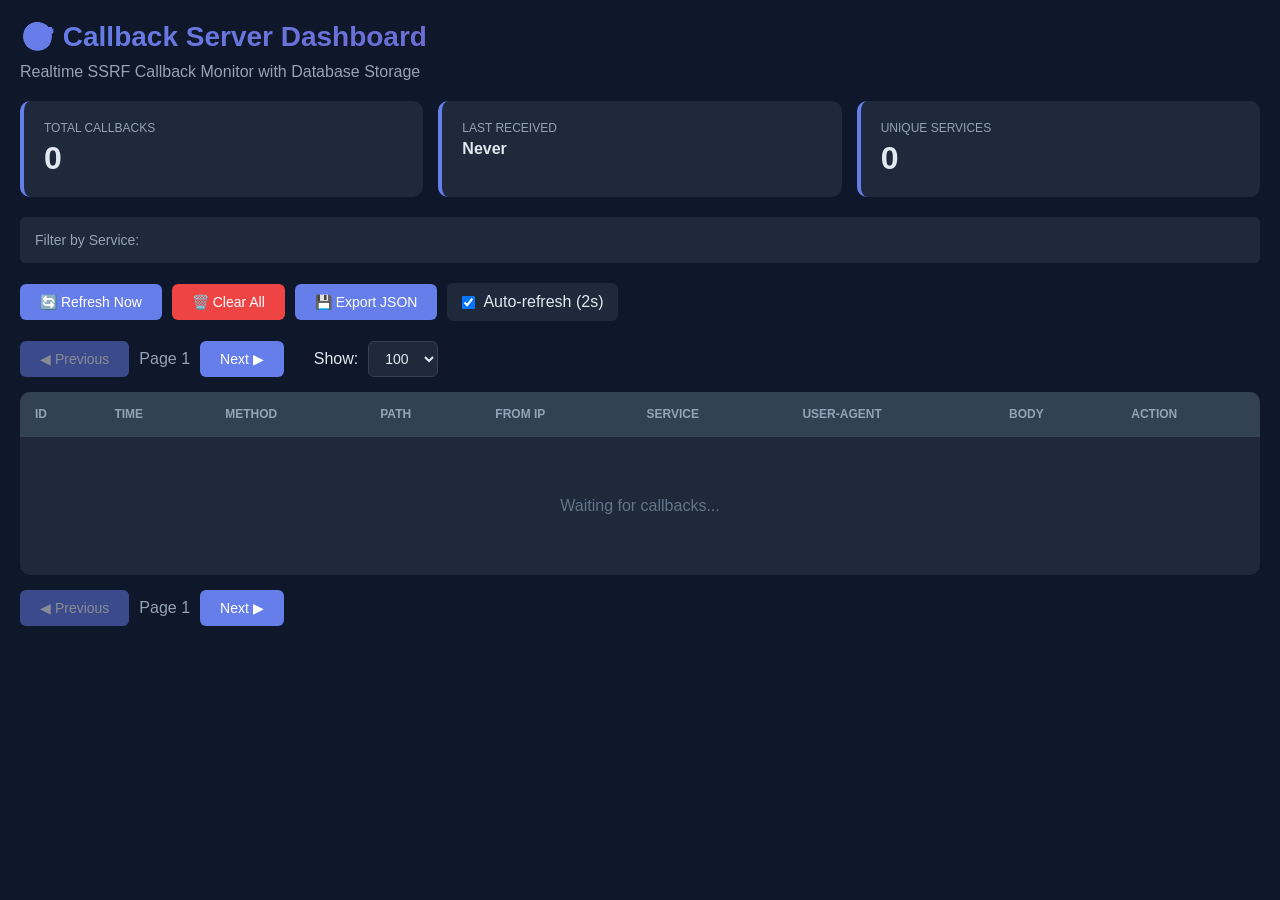
==== tools/templates/dashboard.html @ 47795700 "new aupdate ui app, callback server" ====
<!DOCTYPE html>
<html>
<head>
    <title>Callback Server Dashboard</title>
    <meta charset="UTF-8">
    <meta name="viewport" content="width=device-width, initial-scale=1.0">
    <style>
        * { margin: 0; padding: 0; box-sizing: border-box; }
        body { 
            font-family: -apple-system, BlinkMacSystemFont, 'Segoe UI', sans-serif;
            background: #0f172a;
            color: #e2e8f0;
            padding: 20px;
        }
        .container { max-width: 1600px; margin: 0 auto; }
        h1 { 
            font-size: 28px; 
            margin-bottom: 10px;
            background: linear-gradient(135deg, #667eea 0%, #764ba2 100%);
            -webkit-background-clip: text;
            -webkit-text-fill-color: transparent;
        }
        .stats {
            display: grid;
            grid-template-columns: repeat(auto-fit, minmax(200px, 1fr));
            gap: 15px;
            margin: 20px 0;
        }
        .stat-card {
            background: #1e293b;
            padding: 20px;
            border-radius: 10px;
            border-left: 4px solid #667eea;
        }
        .stat-label { font-size: 12px; color: #94a3b8; text-transform: uppercase; }
        .stat-value { font-size: 32px; font-weight: bold; margin-top: 5px; }
        .controls {
            margin: 20px 0;
            display: flex;
            gap: 10px;
            flex-wrap: wrap;
            align-items: center;
        }
        button {
            background: #667eea;
            color: white;
            border: none;
            padding: 10px 20px;
            border-radius: 6px;
            cursor: pointer;
            font-size: 14px;
            transition: all 0.2s;
        }
        button:hover { background: #5568d3; transform: translateY(-1px); }
        button.danger { background: #ef4444; }
        button.danger:hover { background: #dc2626; }
        button:disabled { opacity: 0.5; cursor: not-allowed; }
        .auto-refresh {
            display: flex;
            align-items: center;
            gap: 8px;
            background: #1e293b;
            padding: 10px 15px;
            border-radius: 6px;
        }
        .auto-refresh input { margin: 0; }
        .filter-section {
            background: #1e293b;
            padding: 15px;
            border-radius: 6px;
            display: flex;
            gap: 10px;
            align-items: center;
            flex-wrap: wrap;
            margin-bottom: 20px;
        }
        .filter-section label { color: #94a3b8; font-size: 14px; }
        .service-list {
            display: flex;
            gap: 8px;
            flex-wrap: wrap;
            margin-top: 10px;
        }
        .service-chip {
            background: #334155;
            padding: 6px 12px;
            border-radius: 20px;
            font-size: 12px;
            cursor: pointer;
            transition: all 0.2s;
        }
        .service-chip:hover { background: #667eea; }
        .service-chip.active { background: #667eea; }
        .pagination {
            display: flex;
            gap: 10px;
            align-items: center;
            margin: 15px 0;
        }
        .pagination span { color: #94a3b8; }
        .pagination select {
            background: #1e293b;
            color: #e2e8f0;
            border: 1px solid #334155;
            padding: 8px 12px;
            border-radius: 6px;
            font-size: 14px;
        }
        table {
            width: 100%;
            background: #1e293b;
            border-radius: 10px;
            overflow: hidden;
            border-collapse: collapse;
        }
        thead { background: #334155; }
        th {
            padding: 15px;
            text-align: left;
            font-weight: 600;
            font-size: 12px;
            text-transform: uppercase;
            color: #94a3b8;
        }
        td {
            padding: 15px;
            border-top: 1px solid #334155;
        }
        tr:hover { background: #2d3748; }
        .badge {
            display: inline-block;
            padding: 4px 10px;
            border-radius: 4px;
            font-size: 11px;
            font-weight: 600;
        }
        .badge.GET { background: #10b981; color: white; }
        .badge.POST { background: #3b82f6; color: white; }
        .badge.PUT { background: #f59e0b; color: white; }
        .badge.DELETE { background: #ef4444; color: white; }
        .service-badge { background: #667eea; color: white; }
        .code {
            font-family: 'Courier New', monospace;
            background: #0f172a;
            padding: 2px 6px;
            border-radius: 3px;
            font-size: 12px;
        }
        .no-data {
            text-align: center;
            padding: 60px;
            color: #64748b;
            font-size: 16px;
        }
        .modal {
            display: none;
            position: fixed;
            top: 0; left: 0;
            width: 100%; height: 100%;
            background: rgba(0,0,0,0.8);
            z-index: 1000;
            overflow-y: auto;
        }
        .modal-content {
            background: #1e293b;
            margin: 40px auto;
            padding: 30px;
            border-radius: 10px;
            max-width: 900px;
            position: relative;
        }
        .modal-close {
            position: absolute;
            top: 15px;
            right: 15px;
            font-size: 28px;
            cursor: pointer;
            color: #94a3b8;
        }
        .modal-close:hover { color: #e2e8f0; }
        .detail-section { margin: 20px 0; }
        .detail-section h3 {
            color: #667eea;
            margin-bottom: 10px;
            font-size: 16px;
        }
        .detail-grid { display: grid; gap: 10px; }
        .detail-item {
            background: #0f172a;
            padding: 10px;
            border-radius: 6px;
            border-left: 3px solid #667eea;
        }
        .detail-label {
            font-size: 11px;
            color: #94a3b8;
            text-transform: uppercase;
            margin-bottom: 5px;
        }
        .detail-value {
            font-family: 'Courier New', monospace;
            font-size: 13px;
            word-break: break-all;
        }
        pre {
            background: #0f172a;
            padding: 15px;
            border-radius: 6px;
            overflow-x: auto;
            font-size: 12px;
            line-height: 1.5;
        }
        .pulse { animation: pulse 2s infinite; }
        @keyframes pulse {
            0%, 100% { opacity: 1; }
            50% { opacity: 0.5; }
        }
    </style>
</head>
<body>
    <div class="container">
        <h1>🎯 Callback Server Dashboard</h1>
        <p style="color: #94a3b8; margin-bottom: 20px;">Realtime SSRF Callback Monitor with Database Storage</p>
        
        <div class="stats">
            <div class="stat-card">
                <div class="stat-label">Total Callbacks</div>
                <div class="stat-value" id="totalCount">0</div>
            </div>
            <div class="stat-card">
                <div class="stat-label">Last Received</div>
                <div class="stat-value" id="lastReceived" style="font-size: 16px;">Never</div>
            </div>
            <div class="stat-card">
                <div class="stat-label">Unique Services</div>
                <div class="stat-value" id="uniqueServices">0</div>
            </div>
        </div>
        
        <div class="filter-section">
            <label>Filter by Service:</label>
            <div id="serviceFilters" class="service-list"></div>
        </div>
        
        <div class="controls">
            <button onclick="refreshData()">🔄 Refresh Now</button>
            <button onclick="clearCallbacks()" class="danger">🗑️ Clear All</button>
            <button onclick="exportData()">💾 Export JSON</button>
            <div class="auto-refresh">
                <input type="checkbox" id="autoRefresh" checked>
                <label for="autoRefresh">Auto-refresh (2s)</label>
            </div>
        </div>
        
        <div class="pagination">
            <button id="prevBtn" onclick="prevPage()" disabled>◀ Previous</button>
            <span id="pageInfo">Page 1</span>
            <button id="nextBtn" onclick="nextPage()">Next ▶</button>
            <label style="margin-left: 20px;">Show:</label>
            <select id="limitSelect" onchange="changeLimit()">
                <option value="20">20</option>
                <option value="50">50</option>
                <option value="100" selected>100</option>
                <option value="200">200</option>
            </select>
        </div>
        
        <table>
            <thead>
                <tr>
                    <th>ID</th>
                    <th>Time</th>
                    <th>Method</th>
                    <th>Path</th>
                    <th>From IP</th>
                    <th>Service</th>
                    <th>User-Agent</th>
                    <th>Body</th>
                    <th>Action</th>
                </tr>
            </thead>
            <tbody id="callbackTable">
                <tr>
                    <td colspan="9" class="no-data">
                        <div class="pulse">Waiting for callbacks...</div>
                    </td>
                </tr>
            </tbody>
        </table>
        
        <div class="pagination" style="margin-top: 15px;">
            <button onclick="prevPage()" disabled id="prevBtn2">◀ Previous</button>
            <span id="pageInfo2">Page 1</span>
            <button onclick="nextPage()" id="nextBtn2">Next ▶</button>
        </div>
    </div>
    
    <div id="detailModal" class="modal">
        <div class="modal-content">
            <span class="modal-close" onclick="closeModal()">&times;</span>
            <div id="modalBody"></div>
        </div>
    </div>
    
    <script>
        let autoRefreshInterval = null;
        let currentPage = 1;
        let limit = 100;
        let totalCallbacks = 0;
        let currentService = null;
        
        function formatTime(isoString) {
            const date = new Date(isoString);
            return date.toLocaleTimeString() + '.' + date.getMilliseconds();
        }
        
        function truncate(str, len) {
            return str && str.length > len ? str.substring(0, len) + '...' : str;
        }
        
        async function refreshData() {
            try {
                const offset = (currentPage - 1) * limit;
                let url = '/api/callbacks?limit=' + limit + '&offset=' + offset;
                if (currentService) {
                    url += '&service=' + encodeURIComponent(currentService);
                }
                
                const response = await fetch(url);
                const data = await response.json();
                
                totalCallbacks = data.total;
                document.getElementById('totalCount').textContent = data.total;
                document.getElementById('uniqueServices').textContent = data.unique_services;
                
                if (data.callbacks.length > 0) {
                    const latest = data.callbacks[0];
                    document.getElementById('lastReceived').textContent = formatTime(latest.timestamp);
                }
                
                renderTable(data.callbacks);
                renderServiceFilters(data.services);
                updatePagination();
            } catch (error) {
                console.error('Refresh failed:', error);
            }
        }
        
        function renderServiceFilters(services) {
            const container = document.getElementById('serviceFilters');
            
            let html = '<div class="service-chip ' + (!currentService ? 'active' : '') + '" onclick="filterByService(null)">All</div>';
            
            services.forEach(s => {
                const active = currentService === s.service ? 'active' : '';
                html += `<div class="service-chip ${active}" onclick="filterByService('${s.service}')">${s.service} (${s.count})</div>`;
            });
            
            container.innerHTML = html;
        }
        
        function filterByService(service) {
            currentService = service;
            currentPage = 1;
            refreshData();
        }
        
        function renderTable(callbacks) {
            const tbody = document.getElementById('callbackTable');
            
            if (callbacks.length === 0) {
                tbody.innerHTML = '<tr><td colspan="9" class="no-data">No callbacks yet</td></tr>';
                return;
            }
            
            tbody.innerHTML = callbacks.map(cb => `
                <tr>
                    <td><span class="code">#${cb.id}</span></td>
                    <td>${formatTime(cb.timestamp)}</td>
                    <td><span class="badge ${cb.method}">${cb.method}</span></td>
                    <td><span class="code">${truncate(cb.path, 30)}</span></td>
                    <td>${cb.remote_addr}</td>
                    <td><span class="badge service-badge">${cb.service_detected}</span></td>
                    <td>${truncate(cb.user_agent, 40)}</td>
                    <td>${cb.body_length > 0 ? cb.body_length + ' bytes' : '-'}</td>
                    <td><button onclick="viewDetails(${cb.id})">👁️ View</button></td>
                </tr>
            `).join('');
        }
        
        function updatePagination() {
            const totalPages = Math.ceil(totalCallbacks / limit);
            const pageText = `Page ${currentPage} of ${totalPages} (${totalCallbacks} total)`;
            
            document.getElementById('pageInfo').textContent = pageText;
            document.getElementById('pageInfo2').textContent = pageText;
            
            const hasPrev = currentPage > 1;
            const hasNext = currentPage < totalPages;
            
            document.getElementById('prevBtn').disabled = !hasPrev;
            document.getElementById('prevBtn2').disabled = !hasPrev;
            document.getElementById('nextBtn').disabled = !hasNext;
            document.getElementById('nextBtn2').disabled = !hasNext;
        }
        
        function nextPage() {
            currentPage++;
            refreshData();
        }
        
        function prevPage() {
            if (currentPage > 1) {
                currentPage--;
                refreshData();
            }
        }
        
        function changeLimit() {
            limit = parseInt(document.getElementById('limitSelect').value);
            currentPage = 1;
            refreshData();
        }
        
        async function viewDetails(id) {
            try {
                const response = await fetch('/api/callbacks/' + id);
                const cb = await response.json();
                
                const headers = Object.entries(cb.headers)
                    .map(([k, v]) => `<div class="detail-item">
                        <div class="detail-label">${k}</div>
                        <div class="detail-value">${v}</div>
                    </div>`).join('');
                
                document.getElementById('modalBody').innerHTML = `
                    <h2>Callback Details #${cb.id}</h2>
                    
                    <div class="detail-section">
                        <h3>📋 Request Info</h3>
                        <div class="detail-grid">
                            <div class="detail-item">
                                <div class="detail-label">Timestamp</div>
                                <div class="detail-value">${cb.timestamp}</div>
                            </div>
                            <div class="detail-item">
                                <div class="detail-label">Method</div>
                                <div class="detail-value">${cb.method}</div>
                            </div>
                            <div class="detail-item">
                                <div class="detail-label">Path</div>
                                <div class="detail-value">${cb.path}</div>
                            </div>
                            <div class="detail-item">
                                <div class="detail-label">Remote Address</div>
                                <div class="detail-value">${cb.remote_addr}</div>
                            </div>
                            <div class="detail-item">
                                <div class="detail-label">Service Detected</div>
                                <div class="detail-value">${cb.service_detected}</div>
                            </div>
                        </div>
                    </div>
                    
                    <div class="detail-section">
                        <h3>📨 Headers</h3>
                        <div class="detail-grid">
                            ${headers}
                        </div>
                    </div>
                    
                    <div class="detail-section">
                        <h3>📄 Body (${cb.body_length} bytes)</h3>
                        <pre>${cb.body || '(empty)'}</pre>
                    </div>
                `;
                
                document.getElementById('detailModal').style.display = 'block';
            } catch (error) {
                alert('Failed to load details: ' + error);
            }
        }
        
        function closeModal() {
            document.getElementById('detailModal').style.display = 'none';
        }
        
        async function clearCallbacks() {
            if (!confirm('Clear all callbacks from database?')) return;
            
            try {
                await fetch('/api/callbacks', { method: 'DELETE' });
                currentPage = 1;
                refreshData();
            } catch (error) {
                alert('Failed to clear: ' + error);
            }
        }
        
        async function exportData() {
            try {
                const response = await fetch('/api/callbacks?limit=10000');
                const data = await response.json();
                
                const blob = new Blob([JSON.stringify(data.callbacks, null, 2)], {
                    type: 'application/json'
                });
                const url = URL.createObjectURL(blob);
                const a = document.createElement('a');
                a.href = url;
                a.download = 'callbacks_' + new Date().toISOString().slice(0,10) + '.json';
                a.click();
                URL.revokeObjectURL(url);
            } catch (error) {
                alert('Export failed: ' + error);
            }
        }
        
        // Auto-refresh control
        document.getElementById('autoRefresh').addEventListener('change', function() {
            if (this.checked) {
                autoRefreshInterval = setInterval(refreshData, 2000);
            } else {
                clearInterval(autoRefreshInterval);
            }
        });
        
        // Close modal on outside click
        window.onclick = function(event) {
            const modal = document.getElementById('detailModal');
            if (event.target == modal) {
                closeModal();
            }
        }
        
        // Initial load and start auto-refresh
        refreshData();
        autoRefreshInterval = setInterval(refreshData, 2000);
    </script>
</body>
</html>
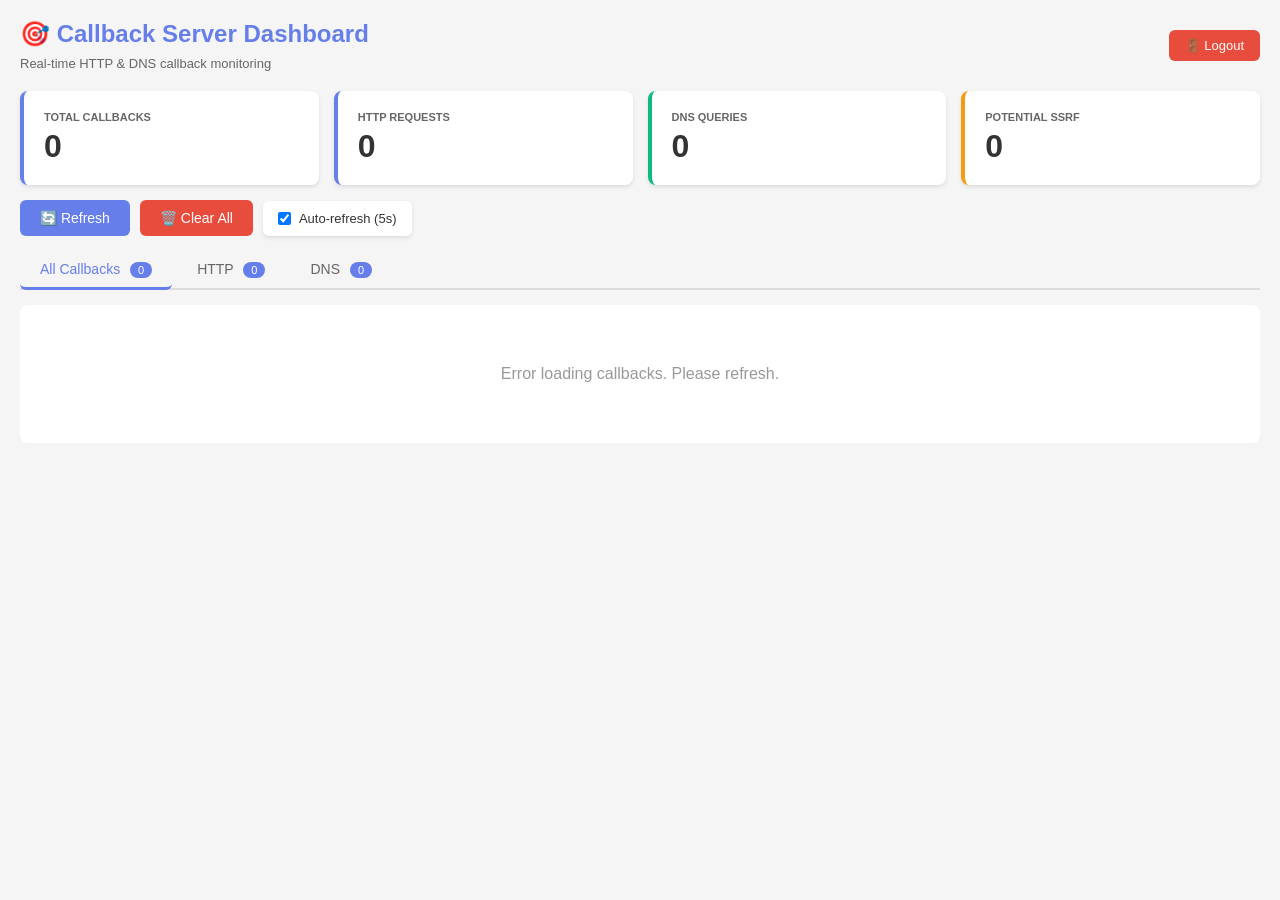
==== commit be162e2b: "Update UI design and improve SSRF detection features" ====
--- a/tools/templates/dashboard.html
+++ b/tools/templates/dashboard.html
@@ -1,44 +1,104 @@
 <!DOCTYPE html>
 <html>
 <head>
-    <title>Callback Server Dashboard</title>
+    <title>Callback Dashboard</title>
     <meta charset="UTF-8">
     <meta name="viewport" content="width=device-width, initial-scale=1.0">
     <style>
         * { margin: 0; padding: 0; box-sizing: border-box; }
         body { 
-            font-family: -apple-system, BlinkMacSystemFont, 'Segoe UI', sans-serif;
-            background: #0f172a;
-            color: #e2e8f0;
+            font-family: 'Segoe UI', Arial, sans-serif;
+            background: #f5f5f5;
+            color: #333;
             padding: 20px;
         }
-        .container { max-width: 1600px; margin: 0 auto; }
+        .container { max-width: 1400px; margin: 0 auto; }
+        .header {
+            display: flex;
+            justify-content: space-between;
+            align-items: center;
+            margin-bottom: 20px;
+        }
+        .header-left {
+            flex: 1;
+        }
         h1 { 
-            font-size: 28px; 
-            margin-bottom: 10px;
-            background: linear-gradient(135deg, #667eea 0%, #764ba2 100%);
-            -webkit-background-clip: text;
-            -webkit-text-fill-color: transparent;
-        }
+            font-size: 24px; 
+            margin-bottom: 8px;
+            color: #667eea;
+        }
+        .subtitle { color: #666; font-size: 13px; }
+        .logout-btn {
+            background: #e74c3c;
+            color: white;
+            padding: 8px 16px;
+            border-radius: 6px;
+            text-decoration: none;
+            font-size: 13px;
+            display: inline-block;
+        }
+        .logout-btn:hover {
+            background: #c0392b;
+        }
+        
+        /* Tabs */
+        .tabs {
+            display: flex;
+            gap: 5px;
+            margin: 15px 0;
+            border-bottom: 2px solid #ddd;
+        }
+        .tab {
+            background: transparent;
+            padding: 10px 20px;
+            border: none;
+            color: #666;
+            cursor: pointer;
+            font-size: 14px;
+            border-bottom: 3px solid transparent;
+            margin-bottom: -2px;
+        }
+        .tab:hover { color: #333; }
+        .tab.active {
+            color: #667eea;
+            border-bottom-color: #667eea;
+        }
+        .tab-badge {
+            background: #667eea;
+            color: #fff;
+            padding: 2px 8px;
+            border-radius: 10px;
+            font-size: 11px;
+            margin-left: 6px;
+        }
+        
+        .tab-content { display: none; }
+        .tab-content.active { display: block; }
+        
+        /* Stats */
         .stats {
             display: grid;
-            grid-template-columns: repeat(auto-fit, minmax(200px, 1fr));
+            grid-template-columns: repeat(4, 1fr);
             gap: 15px;
-            margin: 20px 0;
+            margin: 15px 0;
         }
         .stat-card {
-            background: #1e293b;
+            background: white;
             padding: 20px;
-            border-radius: 10px;
+            border-radius: 8px;
             border-left: 4px solid #667eea;
-        }
-        .stat-label { font-size: 12px; color: #94a3b8; text-transform: uppercase; }
-        .stat-value { font-size: 32px; font-weight: bold; margin-top: 5px; }
+            box-shadow: 0 2px 4px rgba(0,0,0,0.1);
+        }
+        .stat-card.dns { border-left-color: #10b981; }
+        .stat-card.ssrf { border-left-color: #f39c12; }
+        .stat-label { font-size: 11px; color: #666; text-transform: uppercase; font-weight: 600; }
+        .stat-value { font-size: 32px; font-weight: bold; margin-top: 5px; color: #333; }
+        
+        /* Controls */
         .controls {
-            margin: 20px 0;
+            margin: 15px 0;
             display: flex;
             gap: 10px;
-            flex-wrap: wrap;
             align-items: center;
         }
         button {
@@ -49,493 +109,387 @@
             border-radius: 6px;
             cursor: pointer;
             font-size: 14px;
-            transition: all 0.2s;
-        }
-        button:hover { background: #5568d3; transform: translateY(-1px); }
-        button.danger { background: #ef4444; }
-        button.danger:hover { background: #dc2626; }
-        button:disabled { opacity: 0.5; cursor: not-allowed; }
+        }
+        button:hover { background: #5568d3; }
+        button.danger { background: #e74c3c; }
+        button.danger:hover { background: #c0392b; }
+        
         .auto-refresh {
             display: flex;
             align-items: center;
             gap: 8px;
-            background: #1e293b;
+            background: white;
             padding: 10px 15px;
             border-radius: 6px;
-        }
-        .auto-refresh input { margin: 0; }
-        .filter-section {
-            background: #1e293b;
-            padding: 15px;
-            border-radius: 6px;
-            display: flex;
+            box-shadow: 0 2px 4px rgba(0,0,0,0.1);
+            font-size: 13px;
+        }
+        
+        /* Callbacks */
+        .callbacks-grid {
+            display: grid;
+            gap: 15px;
+            margin-top: 15px;
+        }
+        .callback-item {
+            background: white;
+            padding: 20px;
+            border-radius: 8px;
+            border-left: 4px solid #667eea;
+            box-shadow: 0 2px 4px rgba(0,0,0,0.1);
+        }
+        .callback-item:hover {
+            box-shadow: 0 4px 8px rgba(0,0,0,0.15);
+        }
+        .callback-item.dns { border-left-color: #10b981; }
+        .callback-item.ssrf { 
+            border-left-color: #f39c12;
+            background: #fffbf0;
+        }
+        
+        .callback-header {
+            display: flex;
+            justify-content: space-between;
+            align-items: center;
+            margin-bottom: 15px;
+        }
+        .callback-title {
+            display: flex;
+            align-items: center;
             gap: 10px;
-            align-items: center;
-            flex-wrap: wrap;
-            margin-bottom: 20px;
-        }
-        .filter-section label { color: #94a3b8; font-size: 14px; }
-        .service-list {
-            display: flex;
-            gap: 8px;
-            flex-wrap: wrap;
-            margin-top: 10px;
-        }
-        .service-chip {
-            background: #334155;
-            padding: 6px 12px;
-            border-radius: 20px;
+        }
+        .callback-type {
+            padding: 4px 10px;
+            border-radius: 4px;
+            font-size: 10px;
+            font-weight: 700;
+            text-transform: uppercase;
+        }
+        .type-http { background: #667eea; color: white; }
+        .type-dns { background: #10b981; color: white; }
+        .method-badge {
+            padding: 4px 10px;
+            border-radius: 4px;
             font-size: 12px;
-            cursor: pointer;
-            transition: all 0.2s;
-        }
-        .service-chip:hover { background: #667eea; }
-        .service-chip.active { background: #667eea; }
-        .pagination {
-            display: flex;
-            gap: 10px;
-            align-items: center;
-            margin: 15px 0;
-        }
-        .pagination span { color: #94a3b8; }
-        .pagination select {
-            background: #1e293b;
-            color: #e2e8f0;
-            border: 1px solid #334155;
-            padding: 8px 12px;
-            border-radius: 6px;
-            font-size: 14px;
-        }
-        table {
-            width: 100%;
-            background: #1e293b;
-            border-radius: 10px;
-            overflow: hidden;
-            border-collapse: collapse;
-        }
-        thead { background: #334155; }
-        th {
-            padding: 15px;
-            text-align: left;
             font-weight: 600;
-            font-size: 12px;
-            text-transform: uppercase;
-            color: #94a3b8;
-        }
-        td {
-            padding: 15px;
-            border-top: 1px solid #334155;
-        }
-        tr:hover { background: #2d3748; }
-        .badge {
-            display: inline-block;
+        }
+        .method-GET { background: #27ae60; color: white; }
+        .method-POST { background: #3498db; color: white; }
+        .method-PUT { background: #f39c12; color: white; }
+        .method-DELETE { background: #e74c3c; color: white; }
+        
+        .ssrf-badge {
+            background: #f39c12;
+            color: white;
             padding: 4px 10px;
             border-radius: 4px;
             font-size: 11px;
+            font-weight: 700;
+        }
+        
+        .callback-time {
+            color: #999;
+            font-size: 13px;
+        }
+        
+        .callback-details {
+            display: grid;
+            gap: 10px;
+        }
+        .detail-row {
+            display: flex;
+            gap: 10px;
+            font-size: 13px;
+        }
+        .detail-label {
+            color: #666;
+            min-width: 100px;
             font-weight: 600;
         }
-        .badge.GET { background: #10b981; color: white; }
-        .badge.POST { background: #3b82f6; color: white; }
-        .badge.PUT { background: #f59e0b; color: white; }
-        .badge.DELETE { background: #ef4444; color: white; }
-        .service-badge { background: #667eea; color: white; }
-        .code {
+        .detail-value {
+            color: #333;
             font-family: 'Courier New', monospace;
-            background: #0f172a;
+            word-break: break-all;
+            flex: 1;
+        }
+        .detail-value code {
+            background: #f5f5f5;
             padding: 2px 6px;
             border-radius: 3px;
-            font-size: 12px;
-        }
+            color: #3498db;
+        }
+        
         .no-data {
             text-align: center;
-            padding: 60px;
-            color: #64748b;
+            padding: 60px 20px;
+            color: #999;
             font-size: 16px;
-        }
-        .modal {
-            display: none;
-            position: fixed;
-            top: 0; left: 0;
-            width: 100%; height: 100%;
-            background: rgba(0,0,0,0.8);
-            z-index: 1000;
-            overflow-y: auto;
-        }
-        .modal-content {
-            background: #1e293b;
-            margin: 40px auto;
-            padding: 30px;
-            border-radius: 10px;
-            max-width: 900px;
-            position: relative;
-        }
-        .modal-close {
-            position: absolute;
-            top: 15px;
-            right: 15px;
-            font-size: 28px;
-            cursor: pointer;
-            color: #94a3b8;
-        }
-        .modal-close:hover { color: #e2e8f0; }
-        .detail-section { margin: 20px 0; }
-        .detail-section h3 {
-            color: #667eea;
+            background: white;
+            border-radius: 8px;
+        }
+        
+        .info-box {
+            background: white;
+            padding: 15px;
+            border-radius: 8px;
+            margin: 20px 0;
+            border-left: 4px solid #3498db;
+            box-shadow: 0 2px 4px rgba(0,0,0,0.1);
+        }
+        .info-box h3 {
+            color: #3498db;
+            font-size: 14px;
             margin-bottom: 10px;
-            font-size: 16px;
-        }
-        .detail-grid { display: grid; gap: 10px; }
-        .detail-item {
-            background: #0f172a;
-            padding: 10px;
-            border-radius: 6px;
-            border-left: 3px solid #667eea;
-        }
-        .detail-label {
-            font-size: 11px;
-            color: #94a3b8;
-            text-transform: uppercase;
-            margin-bottom: 5px;
-        }
-        .detail-value {
-            font-family: 'Courier New', monospace;
+        }
+        .info-box code {
+            background: #f5f5f5;
+            padding: 2px 6px;
+            border-radius: 3px;
+            color: #3498db;
             font-size: 13px;
-            word-break: break-all;
-        }
-        pre {
-            background: #0f172a;
-            padding: 15px;
-            border-radius: 6px;
-            overflow-x: auto;
-            font-size: 12px;
-            line-height: 1.5;
-        }
-        .pulse { animation: pulse 2s infinite; }
-        @keyframes pulse {
-            0%, 100% { opacity: 1; }
-            50% { opacity: 0.5; }
         }
     </style>
 </head>
 <body>
     <div class="container">
-        <h1>🎯 Callback Server Dashboard</h1>
-        <p style="color: #94a3b8; margin-bottom: 20px;">Realtime SSRF Callback Monitor with Database Storage</p>
-        
+        <div class="header">
+            <div class="header-left">
+                <h1>🎯 Callback Server Dashboard</h1>
+                <p class="subtitle">Real-time HTTP & DNS callback monitoring</p>
+            </div>
+            <a href="/logout" class="logout-btn">🚪 Logout</a>
+        </div>
+        
+        <!-- Stats -->
         <div class="stats">
             <div class="stat-card">
                 <div class="stat-label">Total Callbacks</div>
-                <div class="stat-value" id="totalCount">0</div>
+                <div class="stat-value" id="stat-total">0</div>
             </div>
             <div class="stat-card">
-                <div class="stat-label">Last Received</div>
-                <div class="stat-value" id="lastReceived" style="font-size: 16px;">Never</div>
-            </div>
-            <div class="stat-card">
-                <div class="stat-label">Unique Services</div>
-                <div class="stat-value" id="uniqueServices">0</div>
-            </div>
-        </div>
-        
-        <div class="filter-section">
-            <label>Filter by Service:</label>
-            <div id="serviceFilters" class="service-list"></div>
-        </div>
-        
+                <div class="stat-label">HTTP Requests</div>
+                <div class="stat-value" id="stat-http">0</div>
+            </div>
+            <div class="stat-card dns">
+                <div class="stat-label">DNS Queries</div>
+                <div class="stat-value" id="stat-dns">0</div>
+            </div>
+            <div class="stat-card ssrf">
+                <div class="stat-label">Potential SSRF</div>
+                <div class="stat-value" id="stat-ssrf">0</div>
+            </div>
+        </div>
+        
+        <!-- Controls -->
         <div class="controls">
-            <button onclick="refreshData()">🔄 Refresh Now</button>
-            <button onclick="clearCallbacks()" class="danger">🗑️ Clear All</button>
-            <button onclick="exportData()">💾 Export JSON</button>
+            <button onclick="refreshCallbacks()">🔄 Refresh</button>
+            <button class="danger" onclick="clearCallbacks()">🗑️ Clear All</button>
             <div class="auto-refresh">
-                <input type="checkbox" id="autoRefresh" checked>
-                <label for="autoRefresh">Auto-refresh (2s)</label>
-            </div>
-        </div>
-        
-        <div class="pagination">
-            <button id="prevBtn" onclick="prevPage()" disabled>◀ Previous</button>
-            <span id="pageInfo">Page 1</span>
-            <button id="nextBtn" onclick="nextPage()">Next ▶</button>
-            <label style="margin-left: 20px;">Show:</label>
-            <select id="limitSelect" onchange="changeLimit()">
-                <option value="20">20</option>
-                <option value="50">50</option>
-                <option value="100" selected>100</option>
-                <option value="200">200</option>
-            </select>
-        </div>
-        
-        <table>
-            <thead>
-                <tr>
-                    <th>ID</th>
-                    <th>Time</th>
-                    <th>Method</th>
-                    <th>Path</th>
-                    <th>From IP</th>
-                    <th>Service</th>
-                    <th>User-Agent</th>
-                    <th>Body</th>
-                    <th>Action</th>
-                </tr>
-            </thead>
-            <tbody id="callbackTable">
-                <tr>
-                    <td colspan="9" class="no-data">
-                        <div class="pulse">Waiting for callbacks...</div>
-                    </td>
-                </tr>
-            </tbody>
-        </table>
-        
-        <div class="pagination" style="margin-top: 15px;">
-            <button onclick="prevPage()" disabled id="prevBtn2">◀ Previous</button>
-            <span id="pageInfo2">Page 1</span>
-            <button onclick="nextPage()" id="nextBtn2">Next ▶</button>
+                <input type="checkbox" id="auto-refresh" checked>
+                <label for="auto-refresh">Auto-refresh (5s)</label>
+            </div>
+        </div>
+        
+        <!-- Tabs -->
+        <div class="tabs">
+            <button class="tab active" data-tab="all">
+                All Callbacks <span class="tab-badge" id="total-count">0</span>
+            </button>
+            <button class="tab" data-tab="http">
+                HTTP <span class="tab-badge" id="http-count">0</span>
+            </button>
+            <button class="tab" data-tab="dns">
+                DNS <span class="tab-badge" id="dns-count">0</span>
+            </button>
+        </div>
+        
+        <!-- All Callbacks Tab -->
+        <div id="tab-all" class="tab-content active">
+            <div class="callbacks-grid" id="callbacks-all">
+                <div class="no-data">Loading...</div>
+            </div>
+        </div>
+        
+        <!-- HTTP Tab -->
+        <div id="tab-http" class="tab-content">
+            <div class="callbacks-grid" id="callbacks-http">
+                <div class="no-data">No HTTP callbacks</div>
+            </div>
+        </div>
+        
+        <!-- DNS Tab -->
+        <div id="tab-dns" class="tab-content">
+            <div class="callbacks-grid" id="callbacks-dns">
+                <div class="no-data">No DNS queries</div>
+            </div>
         </div>
     </div>
-    
-    <div id="detailModal" class="modal">
-        <div class="modal-content">
-            <span class="modal-close" onclick="closeModal()">&times;</span>
-            <div id="modalBody"></div>
-        </div>
-    </div>
-    
+
     <script>
         let autoRefreshInterval = null;
-        let currentPage = 1;
-        let limit = 100;
-        let totalCallbacks = 0;
-        let currentService = null;
-        
-        function formatTime(isoString) {
-            const date = new Date(isoString);
-            return date.toLocaleTimeString() + '.' + date.getMilliseconds();
-        }
-        
-        function truncate(str, len) {
-            return str && str.length > len ? str.substring(0, len) + '...' : str;
-        }
-        
-        async function refreshData() {
-            try {
-                const offset = (currentPage - 1) * limit;
-                let url = '/api/callbacks?limit=' + limit + '&offset=' + offset;
-                if (currentService) {
-                    url += '&service=' + encodeURIComponent(currentService);
-                }
-                
-                const response = await fetch(url);
-                const data = await response.json();
-                
-                totalCallbacks = data.total;
-                document.getElementById('totalCount').textContent = data.total;
-                document.getElementById('uniqueServices').textContent = data.unique_services;
-                
-                if (data.callbacks.length > 0) {
-                    const latest = data.callbacks[0];
-                    document.getElementById('lastReceived').textContent = formatTime(latest.timestamp);
-                }
-                
-                renderTable(data.callbacks);
-                renderServiceFilters(data.services);
-                updatePagination();
-            } catch (error) {
-                console.error('Refresh failed:', error);
-            }
-        }
-        
-        function renderServiceFilters(services) {
-            const container = document.getElementById('serviceFilters');
+        let lastData = null;
+
+        // Tab switching
+        document.querySelectorAll('.tab').forEach(tab => {
+            tab.addEventListener('click', function() {
+                document.querySelectorAll('.tab').forEach(t => t.classList.remove('active'));
+                this.classList.add('active');
+                document.querySelectorAll('.tab-content').forEach(c => c.classList.remove('active'));
+                document.getElementById(`tab-${this.dataset.tab}`).classList.add('active');
+            });
+        });
+
+        function formatTimestamp(timestamp) {
+            return new Date(timestamp).toLocaleString();
+        }
+
+        function renderCallbacks(data) {
+            const { callbacks, http_total, dns_total, total } = data;
             
-            let html = '<div class="service-chip ' + (!currentService ? 'active' : '') + '" onclick="filterByService(null)">All</div>';
+            // Only update if data changed
+            const dataStr = JSON.stringify(data);
+            if (lastData === dataStr) return;
+            lastData = dataStr;
+
+            document.getElementById('stat-total').textContent = total || 0;
+            document.getElementById('stat-http').textContent = http_total || 0;
+            document.getElementById('stat-dns').textContent = dns_total || 0;
+            document.getElementById('stat-ssrf').textContent = 
+                callbacks.filter(c => c.is_ssrf).length || 0;
             
-            services.forEach(s => {
-                const active = currentService === s.service ? 'active' : '';
-                html += `<div class="service-chip ${active}" onclick="filterByService('${s.service}')">${s.service} (${s.count})</div>`;
-            });
-            
-            container.innerHTML = html;
-        }
-        
-        function filterByService(service) {
-            currentService = service;
-            currentPage = 1;
-            refreshData();
-        }
-        
-        function renderTable(callbacks) {
-            const tbody = document.getElementById('callbackTable');
+            document.getElementById('total-count').textContent = total || 0;
+            document.getElementById('http-count').textContent = http_total || 0;
+            document.getElementById('dns-count').textContent = dns_total || 0;
+
+            renderCallbackList('all', callbacks);
+            renderCallbackList('http', callbacks.filter(c => c.type === 'http'));
+            renderCallbackList('dns', callbacks.filter(c => c.type === 'dns'));
+        }
+
+        function renderCallbackList(type, callbacks) {
+            const container = document.getElementById(`callbacks-${type}`);
             
             if (callbacks.length === 0) {
-                tbody.innerHTML = '<tr><td colspan="9" class="no-data">No callbacks yet</td></tr>';
+                container.innerHTML = `<div class="no-data">No ${type === 'all' ? '' : type.toUpperCase()} callbacks</div>`;
                 return;
             }
+
+            container.innerHTML = callbacks.map(cb => 
+                cb.type === 'http' ? renderHttpCallback(cb) : renderDnsCallback(cb)
+            ).join('');
+        }
+
+        function renderHttpCallback(cb) {
+            const ssrfClass = cb.is_ssrf ? 'ssrf' : '';
+            const ssrfBadge = cb.is_ssrf ? '<span class="ssrf-badge">⚠️ SSRF DETECTED</span>' : '';
             
-            tbody.innerHTML = callbacks.map(cb => `
-                <tr>
-                    <td><span class="code">#${cb.id}</span></td>
-                    <td>${formatTime(cb.timestamp)}</td>
-                    <td><span class="badge ${cb.method}">${cb.method}</span></td>
-                    <td><span class="code">${truncate(cb.path, 30)}</span></td>
-                    <td>${cb.remote_addr}</td>
-                    <td><span class="badge service-badge">${cb.service_detected}</span></td>
-                    <td>${truncate(cb.user_agent, 40)}</td>
-                    <td>${cb.body_length > 0 ? cb.body_length + ' bytes' : '-'}</td>
-                    <td><button onclick="viewDetails(${cb.id})">👁️ View</button></td>
-                </tr>
-            `).join('');
-        }
-        
-        function updatePagination() {
-            const totalPages = Math.ceil(totalCallbacks / limit);
-            const pageText = `Page ${currentPage} of ${totalPages} (${totalCallbacks} total)`;
+            return `
+                <div class="callback-item ${ssrfClass}">
+                    <div class="callback-header">
+                        <div class="callback-title">
+                            <span class="callback-type type-http">HTTP</span>
+                            <span class="method-badge method-${cb.method}">${cb.method}</span>
+                            ${ssrfBadge}
+                        </div>
+                        <div class="callback-time">${formatTimestamp(cb.timestamp)}</div>
+                    </div>
+                    <div class="callback-details">
+                        <div class="detail-row">
+                            <div class="detail-label">Path:</div>
+                            <div class="detail-value"><code>${cb.path || '/'}</code></div>
+                        </div>
+                        <div class="detail-row">
+                            <div class="detail-label">Source IP:</div>
+                            <div class="detail-value"><code>${cb.remote_addr}</code></div>
+                        </div>
+                        <div class="detail-row">
+                            <div class="detail-label">User-Agent:</div>
+                            <div class="detail-value">${cb.user_agent || 'N/A'}</div>
+                        </div>
+                        ${cb.service_detected ? `
+                        <div class="detail-row">
+                            <div class="detail-label">Service:</div>
+                            <div class="detail-value"><code>${cb.service_detected}</code></div>
+                        </div>
+                        ` : ''}
+                        ${cb.body ? `
+                        <div class="detail-row">
+                            <div class="detail-label">Body:</div>
+                            <div class="detail-value"><code>${cb.body.substring(0, 200)}${cb.body.length > 200 ? '...' : ''}</code></div>
+                        </div>
+                        ` : ''}
+                    </div>
+                </div>
+            `;
+        }
+
+        function renderDnsCallback(cb) {
+            return `
+                <div class="callback-item dns">
+                    <div class="callback-header">
+                        <div class="callback-title">
+                            <span class="callback-type type-dns">DNS</span>
+                            <span class="method-badge method-GET">${cb.query_type || 'A'}</span>
+                        </div>
+                        <div class="callback-time">${formatTimestamp(cb.timestamp)}</div>
+                    </div>
+                    <div class="callback-details">
+                        <div class="detail-row">
+                            <div class="detail-label">Domain:</div>
+                            <div class="detail-value"><code>${cb.domain}</code></div>
+                        </div>
+                        <div class="detail-row">
+                            <div class="detail-label">Client IP:</div>
+                            <div class="detail-value"><code>${cb.client_ip}</code></div>
+                        </div>
+                        <div class="detail-row">
+                            <div class="detail-label">Query Type:</div>
+                            <div class="detail-value"><code>${cb.query_type || 'A'}</code></div>
+                        </div>
+                    </div>
+                </div>
+            `;
+        }
+
+        function refreshCallbacks() {
+            fetch('/api/all_callbacks')
+                .then(response => response.json())
+                .then(data => renderCallbacks(data))
+                .catch(error => {
+                    console.error('Error fetching callbacks:', error);
+                    document.getElementById('callbacks-all').innerHTML = 
+                        '<div class="no-data">Error loading callbacks. Please refresh.</div>';
+                });
+        }
+
+        function clearCallbacks() {
+            if (!confirm('Are you sure you want to clear all callbacks?')) return;
             
-            document.getElementById('pageInfo').textContent = pageText;
-            document.getElementById('pageInfo2').textContent = pageText;
-            
-            const hasPrev = currentPage > 1;
-            const hasNext = currentPage < totalPages;
-            
-            document.getElementById('prevBtn').disabled = !hasPrev;
-            document.getElementById('prevBtn2').disabled = !hasPrev;
-            document.getElementById('nextBtn').disabled = !hasNext;
-            document.getElementById('nextBtn2').disabled = !hasNext;
-        }
-        
-        function nextPage() {
-            currentPage++;
-            refreshData();
-        }
-        
-        function prevPage() {
-            if (currentPage > 1) {
-                currentPage--;
-                refreshData();
+            fetch('/api/clear', { method: 'POST' })
+                .then(() => {
+                    refreshCallbacks();
+                    alert('All callbacks cleared!');
+                })
+                .catch(error => {
+                    console.error('Error clearing callbacks:', error);
+                    alert('Error clearing callbacks');
+                });
+        }
+
+        function setupAutoRefresh() {
+            const checkbox = document.getElementById('auto-refresh');
+            if (autoRefreshInterval) {
+                clearInterval(autoRefreshInterval);
+                autoRefreshInterval = null;
             }
-        }
-        
-        function changeLimit() {
-            limit = parseInt(document.getElementById('limitSelect').value);
-            currentPage = 1;
-            refreshData();
-        }
-        
-        async function viewDetails(id) {
-            try {
-                const response = await fetch('/api/callbacks/' + id);
-                const cb = await response.json();
-                
-                const headers = Object.entries(cb.headers)
-                    .map(([k, v]) => `<div class="detail-item">
-                        <div class="detail-label">${k}</div>
-                        <div class="detail-value">${v}</div>
-                    </div>`).join('');
-                
-                document.getElementById('modalBody').innerHTML = `
-                    <h2>Callback Details #${cb.id}</h2>
-                    
-                    <div class="detail-section">
-                        <h3>📋 Request Info</h3>
-                        <div class="detail-grid">
-                            <div class="detail-item">
-                                <div class="detail-label">Timestamp</div>
-                                <div class="detail-value">${cb.timestamp}</div>
-                            </div>
-                            <div class="detail-item">
-                                <div class="detail-label">Method</div>
-                                <div class="detail-value">${cb.method}</div>
-                            </div>
-                            <div class="detail-item">
-                                <div class="detail-label">Path</div>
-                                <div class="detail-value">${cb.path}</div>
-                            </div>
-                            <div class="detail-item">
-                                <div class="detail-label">Remote Address</div>
-                                <div class="detail-value">${cb.remote_addr}</div>
-                            </div>
-                            <div class="detail-item">
-                                <div class="detail-label">Service Detected</div>
-                                <div class="detail-value">${cb.service_detected}</div>
-                            </div>
-                        </div>
-                    </div>
-                    
-                    <div class="detail-section">
-                        <h3>📨 Headers</h3>
-                        <div class="detail-grid">
-                            ${headers}
-                        </div>
-                    </div>
-                    
-                    <div class="detail-section">
-                        <h3>📄 Body (${cb.body_length} bytes)</h3>
-                        <pre>${cb.body || '(empty)'}</pre>
-                    </div>
-                `;
-                
-                document.getElementById('detailModal').style.display = 'block';
-            } catch (error) {
-                alert('Failed to load details: ' + error);
+            if (checkbox.checked) {
+                autoRefreshInterval = setInterval(refreshCallbacks, 5000);
             }
         }
-        
-        function closeModal() {
-            document.getElementById('detailModal').style.display = 'none';
-        }
-        
-        async function clearCallbacks() {
-            if (!confirm('Clear all callbacks from database?')) return;
-            
-            try {
-                await fetch('/api/callbacks', { method: 'DELETE' });
-                currentPage = 1;
-                refreshData();
-            } catch (error) {
-                alert('Failed to clear: ' + error);
-            }
-        }
-        
-        async function exportData() {
-            try {
-                const response = await fetch('/api/callbacks?limit=10000');
-                const data = await response.json();
-                
-                const blob = new Blob([JSON.stringify(data.callbacks, null, 2)], {
-                    type: 'application/json'
-                });
-                const url = URL.createObjectURL(blob);
-                const a = document.createElement('a');
-                a.href = url;
-                a.download = 'callbacks_' + new Date().toISOString().slice(0,10) + '.json';
-                a.click();
-                URL.revokeObjectURL(url);
-            } catch (error) {
-                alert('Export failed: ' + error);
-            }
-        }
-        
-        // Auto-refresh control
-        document.getElementById('autoRefresh').addEventListener('change', function() {
-            if (this.checked) {
-                autoRefreshInterval = setInterval(refreshData, 2000);
-            } else {
-                clearInterval(autoRefreshInterval);
-            }
-        });
-        
-        // Close modal on outside click
-        window.onclick = function(event) {
-            const modal = document.getElementById('detailModal');
-            if (event.target == modal) {
-                closeModal();
-            }
-        }
-        
-        // Initial load and start auto-refresh
-        refreshData();
-        autoRefreshInterval = setInterval(refreshData, 2000);
+
+        document.getElementById('auto-refresh').addEventListener('change', setupAutoRefresh);
+        refreshCallbacks();
+        setupAutoRefresh();
     </script>
 </body>
 </html>
